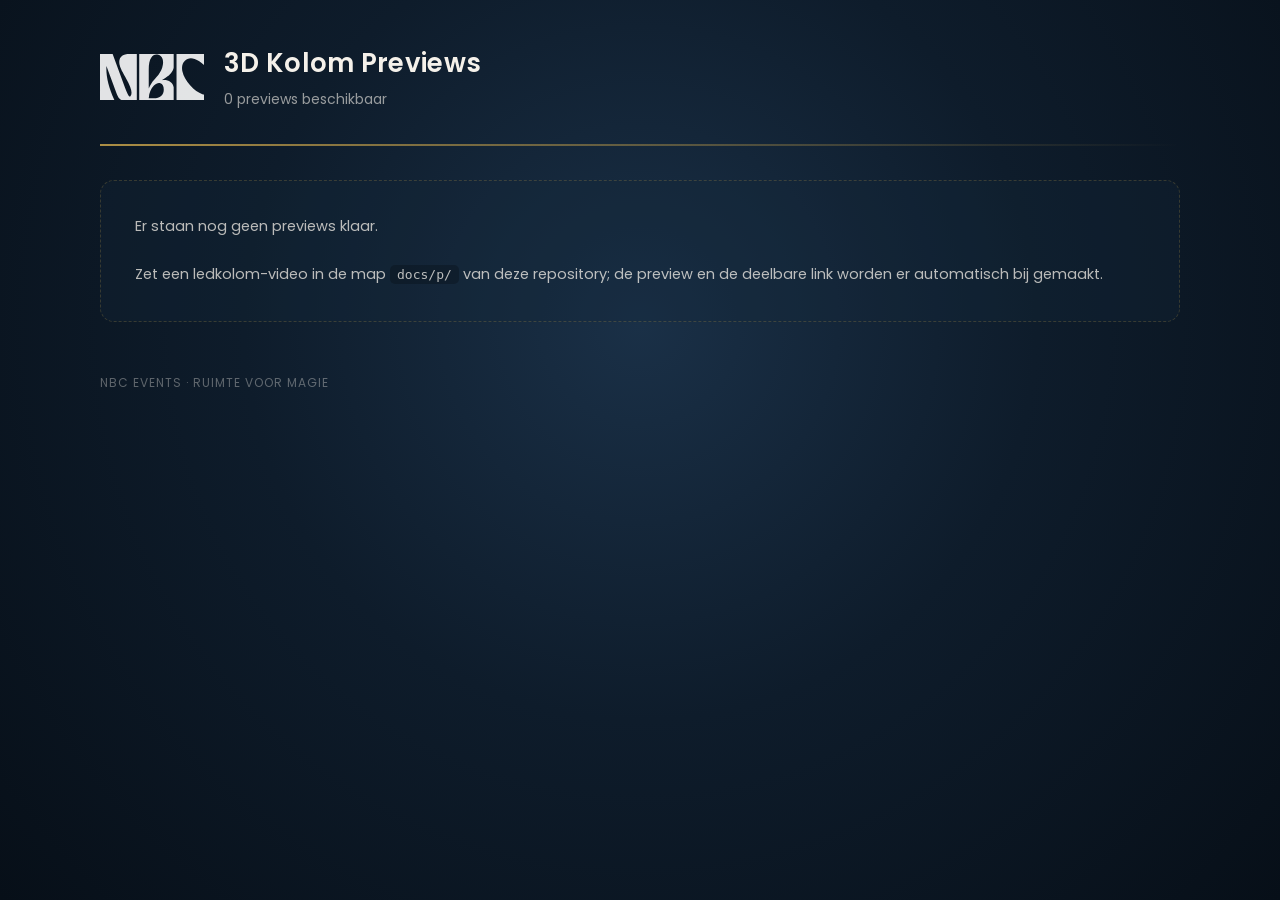
==== docs/index.html @ 5097b64b "Previews via GitHub Actions en GitHub Pages in plaats van Netlify Het maken van een preview gebeurt " ====
<!DOCTYPE html>
<html lang="nl">
<head>
<meta charset="utf-8">
<meta name="viewport" content="width=device-width, initial-scale=1">
<title>NBC Events · 3D Kolom Previews</title>
<meta name="robots" content="noindex">
<link rel="icon" href="assets/favicon.svg" type="image/svg+xml">
<link rel="preconnect" href="https://fonts.googleapis.com">
<link rel="preconnect" href="https://fonts.gstatic.com" crossorigin>
<link href="https://fonts.googleapis.com/css2?family=Poppins:wght@400;500;600&display=swap" rel="stylesheet">
<link rel="stylesheet" href="assets/nbc.css">
</head>
<body class="index">
<div class="wrap">

  <header class="top">
    <img src="assets/nbc-logo.svg" alt="NBC Events">
    <div class="titles">
      <h1>3D Kolom Previews</h1>
      <p>0 previews beschikbaar</p>
    </div>
  </header>

  <div class="rule"></div>

  <div class="empty">Er staan nog geen previews klaar.<br><br>Zet een ledkolom-video in de map <code>docs/p/</code> van deze repository; de preview en de deelbare link worden er automatisch bij gemaakt.</div>

  <footer class="bot">NBC EVENTS · RUIMTE VOOR MAGIE</footer>

</div>
</body>
</html>
---- docs/assets/nbc.css ----
/* NBC Events - gedeelde stijl voor de 3D kolom previews */
:root{
  --navy:#0E1C2B;
  --navy-deep:#070F18;
  --navy-surface:#16293A;
  --gold:#C7A24A;
  --gold-bright:#E3C277;
  --cream:#F5F1EA;
  --font:'Poppins',system-ui,-apple-system,Segoe UI,Arial,sans-serif;
}

/* de gradient staat alleen op html en blijft aan het scherm hangen, zodat
   er geen naad ontstaat zodra de pagina langer is dan een schermhoogte */
html{
  min-height:100%;
  background:var(--navy-deep) radial-gradient(circle at 50% 36%, #1A3047 0%, #0E1C2B 46%, var(--navy-deep) 100%) no-repeat;
  background-attachment:fixed;
  background-size:cover;
}
body{
  margin:0;
  min-height:100%;
  font-family:var(--font);
  color:var(--cream);
  background:transparent;
}

/* ---------- viewer ---------- */
body.viewer{height:100%;overflow:hidden;}
body.viewer #c{display:block;width:100%;height:100%;touch-action:none;}

#vignette{position:fixed;inset:0;pointer-events:none;z-index:1;
  background:radial-gradient(ellipse at 50% 42%, rgba(0,0,0,0) 38%, rgba(4,9,15,.55) 100%);}

#logo{position:fixed;top:22px;left:24px;z-index:4;width:96px;opacity:.85;
  filter:drop-shadow(0 2px 8px rgba(0,0,0,.4));}
#logo img{width:100%;height:auto;display:block;}

#btns{position:fixed;top:20px;right:20px;display:flex;gap:10px;z-index:4;}
.pill{background:rgba(22,41,58,.72);color:var(--cream);
  border:1px solid rgba(199,162,74,.45);border-radius:999px;
  padding:10px 18px;font-family:var(--font);font-size:13px;font-weight:500;
  letter-spacing:.2px;cursor:pointer;backdrop-filter:blur(6px);transition:.18s;
  text-decoration:none;display:inline-flex;align-items:center;gap:8px;}
.pill:hover{border-color:var(--gold);color:#fff;background:rgba(22,41,58,.95);}

#hint{position:fixed;left:0;right:0;bottom:22px;text-align:center;z-index:3;
  color:var(--cream);opacity:.7;font-size:13px;letter-spacing:.4px;pointer-events:none;}
#hint::before{content:"";display:block;width:46px;height:2px;margin:0 auto 12px;
  background:linear-gradient(90deg,transparent,var(--gold),transparent);opacity:.9;}

#start{position:fixed;inset:0;z-index:6;display:flex;flex-direction:column;
  align-items:center;justify-content:center;gap:22px;cursor:pointer;text-align:center;
  background:radial-gradient(circle at 50% 40%, #16293A 0%, #0E1C2B 55%, var(--navy-deep) 100%);}
#start .projname{color:var(--gold-bright);font-size:22px;font-weight:600;
  letter-spacing:.5px;max-width:80vw;margin-bottom:-6px;}
#start .play{display:flex;align-items:center;gap:14px;
  background:var(--navy-surface);border:1.5px solid var(--gold);border-radius:999px;
  padding:16px 30px;color:var(--cream);font-size:18px;font-weight:600;letter-spacing:.3px;
  box-shadow:0 10px 40px rgba(0,0,0,.45);transition:.2s;}
#start:hover .play{background:#1d3850;box-shadow:0 12px 48px rgba(199,162,74,.22);}
#start .play .tri{color:var(--gold-bright);font-size:20px;line-height:1;}
#start small{color:var(--cream);opacity:.55;font-size:13px;letter-spacing:.4px;}
#start .brand{position:fixed;bottom:26px;color:var(--cream);opacity:.4;font-size:12px;letter-spacing:1px;}

/* ---------- overzichtspagina ---------- */
body.index{padding:0 24px 80px;}
.wrap{max-width:1080px;margin:0 auto;}
header.top{display:flex;align-items:center;gap:20px;padding:44px 0 8px;}
header.top img{width:104px;opacity:.9;}
header.top .titles h1{margin:0;font-size:26px;font-weight:600;letter-spacing:.3px;}
header.top .titles p{margin:6px 0 0;opacity:.6;font-size:14px;}
.rule{height:2px;margin:26px 0 34px;
  background:linear-gradient(90deg,var(--gold),rgba(199,162,74,0));opacity:.85;}

.grid{display:grid;gap:16px;grid-template-columns:repeat(auto-fill,minmax(280px,1fr));}
.card{display:block;text-decoration:none;color:inherit;
  background:rgba(22,41,58,.55);border:1px solid rgba(199,162,74,.25);
  border-radius:14px;padding:20px 22px;transition:.18s;}
.card:hover{border-color:var(--gold);background:rgba(22,41,58,.9);transform:translateY(-2px);}
.card .name{font-size:17px;font-weight:600;color:var(--gold-bright);}
.card .meta{margin-top:8px;font-size:12.5px;opacity:.55;letter-spacing:.2px;}
.empty{background:rgba(22,41,58,.4);border:1px dashed rgba(199,162,74,.3);
  border-radius:14px;padding:34px;opacity:.75;font-size:14.5px;line-height:1.65;}
.empty code{background:rgba(0,0,0,.3);border-radius:5px;padding:2px 7px;font-size:13px;}
footer.bot{margin-top:52px;opacity:.35;font-size:12px;letter-spacing:1px;}
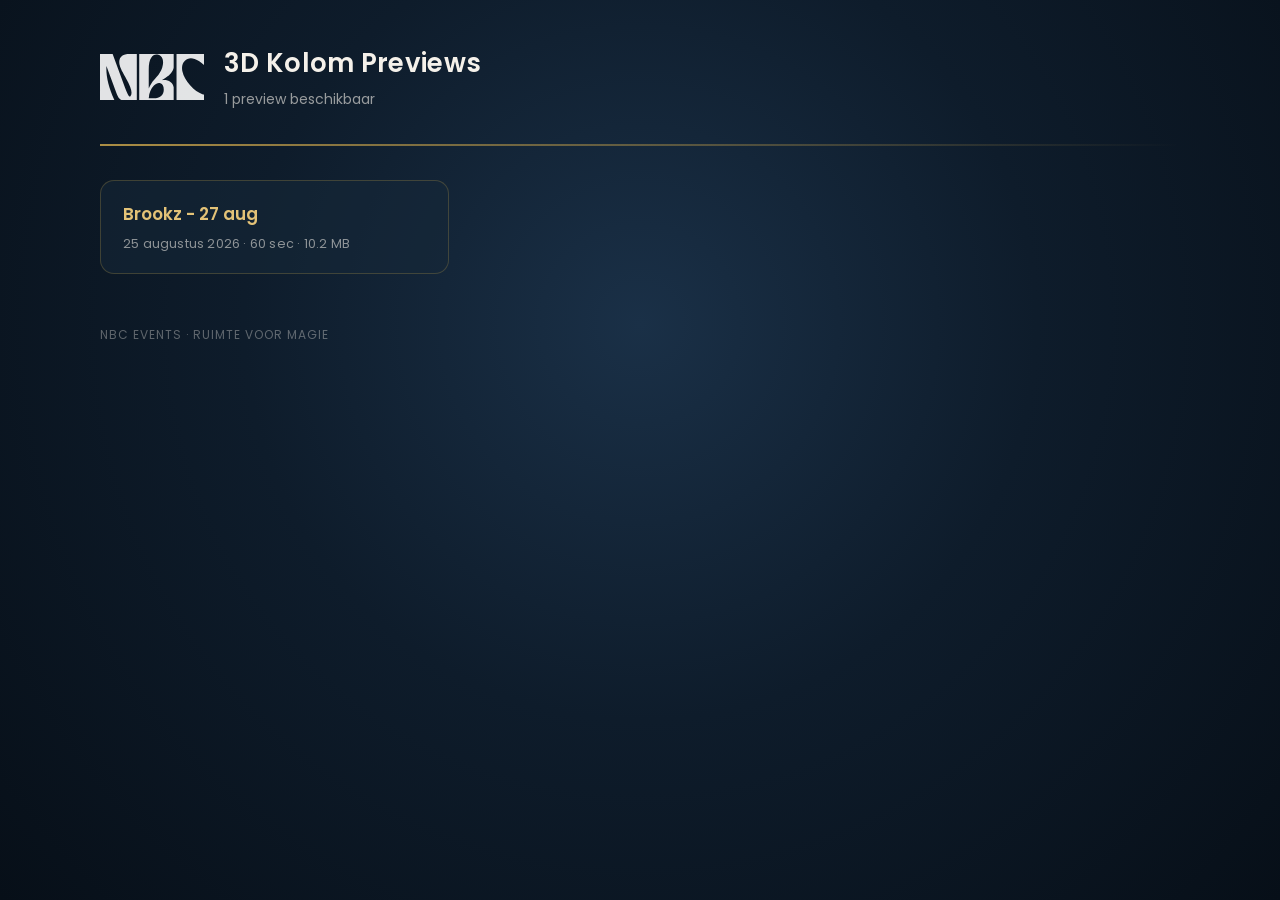
==== commit 0c2f0da9: "Preview(s) bijgewerkt" ====
--- a/docs/index.html
+++ b/docs/index.html
@@ -18,13 +18,18 @@
     <img src="assets/nbc-logo.svg" alt="NBC Events">
     <div class="titles">
       <h1>3D Kolom Previews</h1>
-      <p>0 previews beschikbaar</p>
+      <p>1 preview beschikbaar</p>
     </div>
   </header>
 
   <div class="rule"></div>
 
-  <div class="empty">Er staan nog geen previews klaar.<br><br>Zet een ledkolom-video in de map <code>docs/p/</code> van deze repository; de preview en de deelbare link worden er automatisch bij gemaakt.</div>
+  <div class="grid">
+    <a class="card" href="p/brookz-27-aug/">
+      <div class="name">Brookz - 27 aug</div>
+      <div class="meta">25 augustus 2026 · 60 sec · 10.2 MB</div>
+    </a>
+  </div>
 
   <footer class="bot">NBC EVENTS · RUIMTE VOOR MAGIE</footer>
 
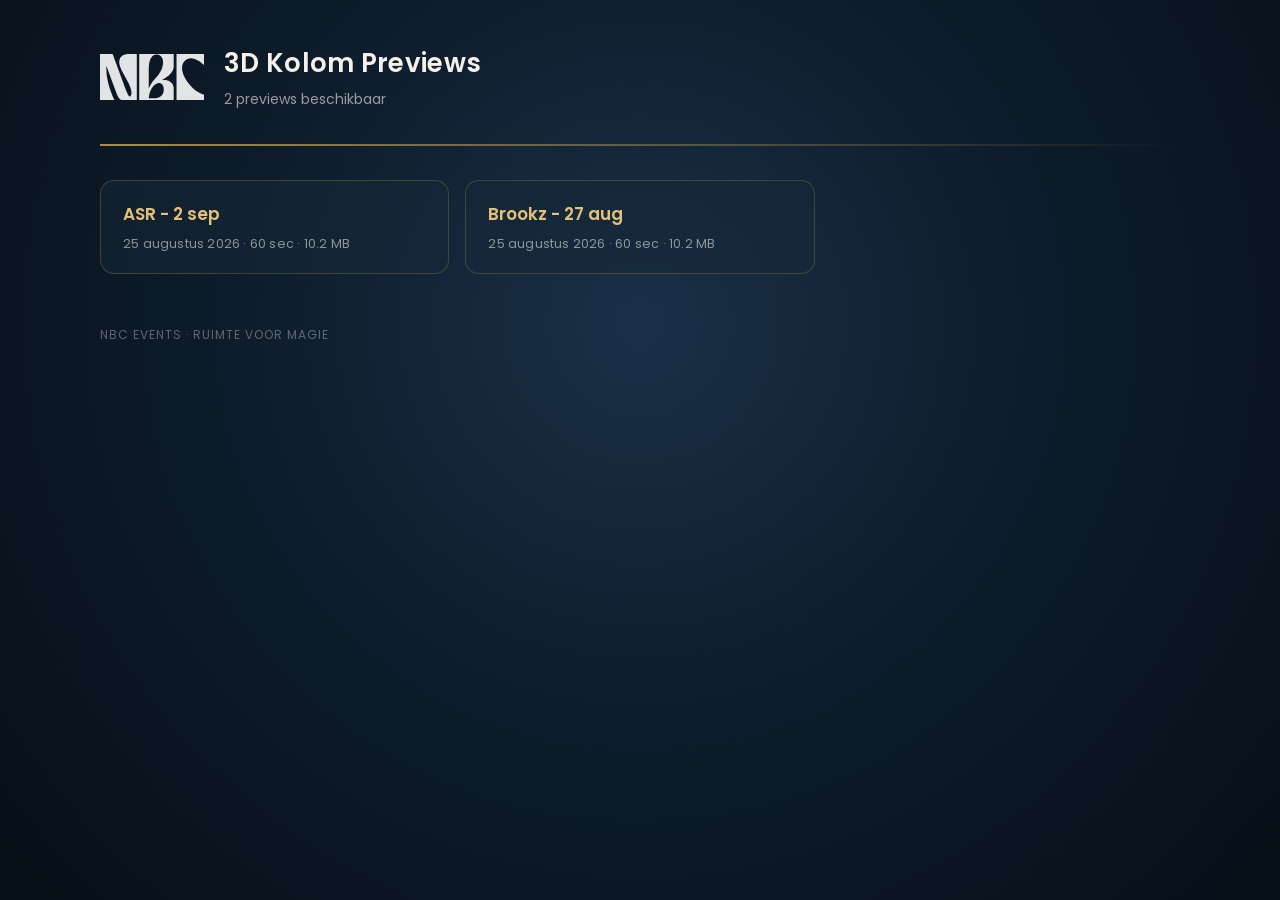
==== commit c3799d2c: "Preview(s) uit release ASR-2-sep" ====
--- a/docs/index.html
+++ b/docs/index.html
@@ -18,13 +18,17 @@
     <img src="assets/nbc-logo.svg" alt="NBC Events">
     <div class="titles">
       <h1>3D Kolom Previews</h1>
-      <p>1 preview beschikbaar</p>
+      <p>2 previews beschikbaar</p>
     </div>
   </header>
 
   <div class="rule"></div>
 
   <div class="grid">
+    <a class="card" href="p/asr-2-sep/">
+      <div class="name">ASR - 2 sep</div>
+      <div class="meta">25 augustus 2026 · 60 sec · 10.2 MB</div>
+    </a>
     <a class="card" href="p/brookz-27-aug/">
       <div class="name">Brookz - 27 aug</div>
       <div class="meta">25 augustus 2026 · 60 sec · 10.2 MB</div>
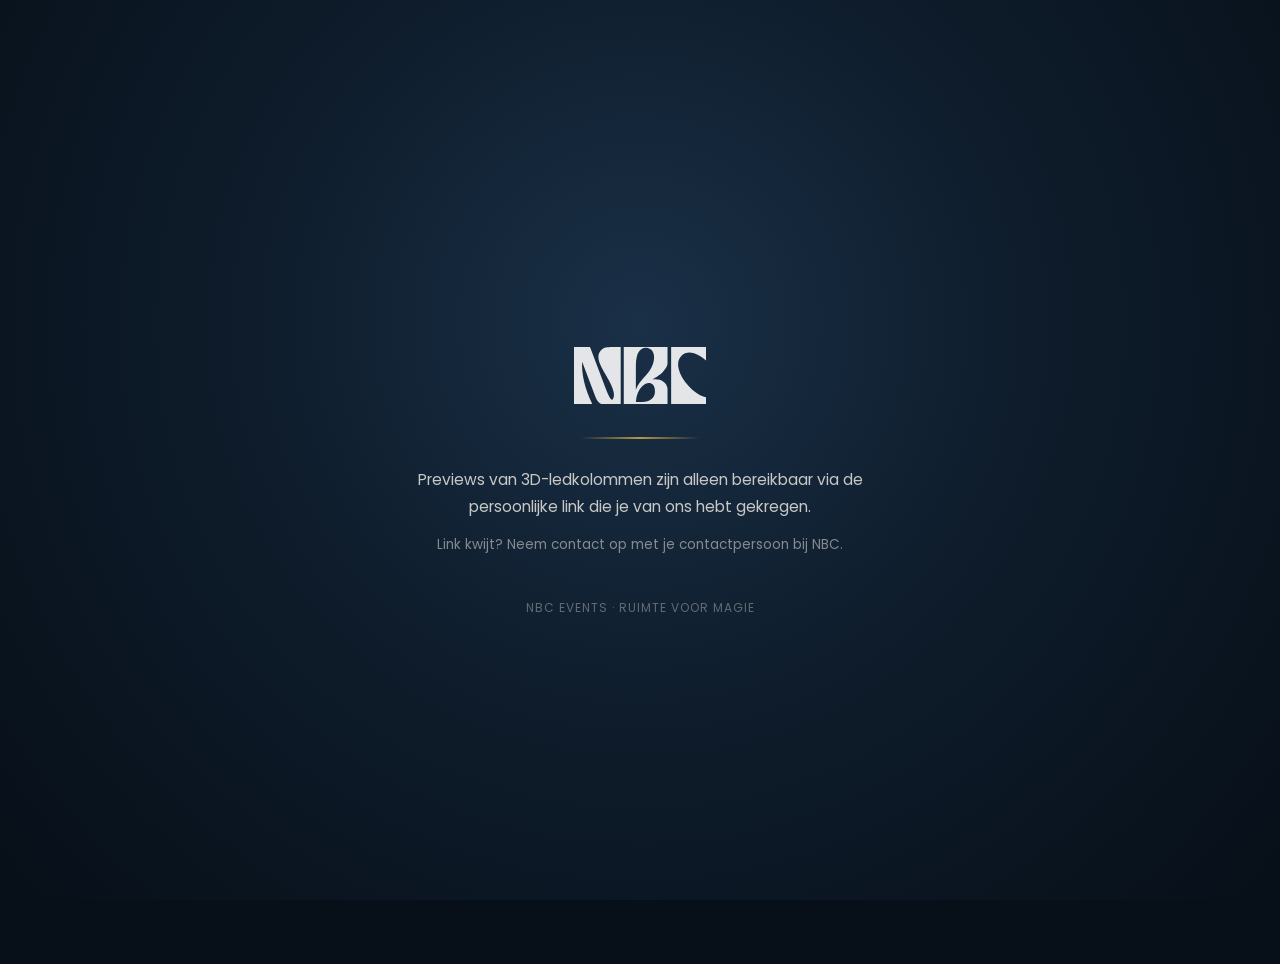
==== commit cf32abe2: "Voorkomen dat één preview-link de rest verklapt De previews gaan naar opdrachtgevers, en die horen a" ====
--- a/docs/index.html
+++ b/docs/index.html
@@ -3,40 +3,22 @@
 <head>
 <meta charset="utf-8">
 <meta name="viewport" content="width=device-width, initial-scale=1">
-<title>NBC Events · 3D Kolom Previews</title>
-<meta name="robots" content="noindex">
+<title>NBC Events</title>
+<meta name="robots" content="noindex, nofollow">
 <link rel="icon" href="assets/favicon.svg" type="image/svg+xml">
 <link rel="preconnect" href="https://fonts.googleapis.com">
 <link rel="preconnect" href="https://fonts.gstatic.com" crossorigin>
 <link href="https://fonts.googleapis.com/css2?family=Poppins:wght@400;500;600&display=swap" rel="stylesheet">
 <link rel="stylesheet" href="assets/nbc.css">
 </head>
-<body class="index">
-<div class="wrap">
-
-  <header class="top">
-    <img src="assets/nbc-logo.svg" alt="NBC Events">
-    <div class="titles">
-      <h1>3D Kolom Previews</h1>
-      <p>2 previews beschikbaar</p>
-    </div>
-  </header>
-
+<body class="landing">
+<div class="midden">
+  <img class="merk" src="assets/nbc-logo.svg" alt="NBC Events">
   <div class="rule"></div>
-
-  <div class="grid">
-    <a class="card" href="p/asr-2-sep/">
-      <div class="name">ASR - 2 sep</div>
-      <div class="meta">25 augustus 2026 · 60 sec · 10.2 MB</div>
-    </a>
-    <a class="card" href="p/brookz-27-aug/">
-      <div class="name">Brookz - 27 aug</div>
-      <div class="meta">25 augustus 2026 · 60 sec · 10.2 MB</div>
-    </a>
-  </div>
-
-  <footer class="bot">NBC EVENTS · RUIMTE VOOR MAGIE</footer>
-
+  <p>Previews van 3D-ledkolommen zijn alleen bereikbaar via de persoonlijke
+     link die je van ons hebt gekregen.</p>
+  <p class="klein">Link kwijt? Neem contact op met je contactpersoon bij NBC.</p>
+  <div class="brand">NBC EVENTS &middot; RUIMTE VOOR MAGIE</div>
 </div>
 </body>
 </html>
--- a/docs/assets/nbc.css
+++ b/docs/assets/nbc.css
@@ -63,24 +63,13 @@
 #start small{color:var(--cream);opacity:.55;font-size:13px;letter-spacing:.4px;}
 #start .brand{position:fixed;bottom:26px;color:var(--cream);opacity:.4;font-size:12px;letter-spacing:1px;}
 
-/* ---------- overzichtspagina ---------- */
-body.index{padding:0 24px 80px;}
-.wrap{max-width:1080px;margin:0 auto;}
-header.top{display:flex;align-items:center;gap:20px;padding:44px 0 8px;}
-header.top img{width:104px;opacity:.9;}
-header.top .titles h1{margin:0;font-size:26px;font-weight:600;letter-spacing:.3px;}
-header.top .titles p{margin:6px 0 0;opacity:.6;font-size:14px;}
-.rule{height:2px;margin:26px 0 34px;
-  background:linear-gradient(90deg,var(--gold),rgba(199,162,74,0));opacity:.85;}
-
-.grid{display:grid;gap:16px;grid-template-columns:repeat(auto-fill,minmax(280px,1fr));}
-.card{display:block;text-decoration:none;color:inherit;
-  background:rgba(22,41,58,.55);border:1px solid rgba(199,162,74,.25);
-  border-radius:14px;padding:20px 22px;transition:.18s;}
-.card:hover{border-color:var(--gold);background:rgba(22,41,58,.9);transform:translateY(-2px);}
-.card .name{font-size:17px;font-weight:600;color:var(--gold-bright);}
-.card .meta{margin-top:8px;font-size:12.5px;opacity:.55;letter-spacing:.2px;}
-.empty{background:rgba(22,41,58,.4);border:1px dashed rgba(199,162,74,.3);
-  border-radius:14px;padding:34px;opacity:.75;font-size:14.5px;line-height:1.65;}
-.empty code{background:rgba(0,0,0,.3);border-radius:5px;padding:2px 7px;font-size:13px;}
-footer.bot{margin-top:52px;opacity:.35;font-size:12px;letter-spacing:1px;}
+/* ---------- voorpagina (bewust zonder lijst) ---------- */
+body.landing{min-height:100vh;display:flex;align-items:center;justify-content:center;padding:32px;}
+.midden{max-width:520px;text-align:center;}
+.midden .merk{width:132px;opacity:.9;}
+.midden .rule{height:2px;width:120px;margin:26px auto 28px;
+  background:linear-gradient(90deg,transparent,var(--gold),transparent);opacity:.9;}
+.midden p{margin:0 0 14px;font-size:15.5px;line-height:1.7;opacity:.8;}
+.midden p.klein{font-size:13.5px;opacity:.5;}
+.midden .brand{margin-top:42px;opacity:.35;font-size:12px;letter-spacing:1px;}
+.rule{height:2px;background:linear-gradient(90deg,var(--gold),rgba(199,162,74,0));opacity:.85;}
